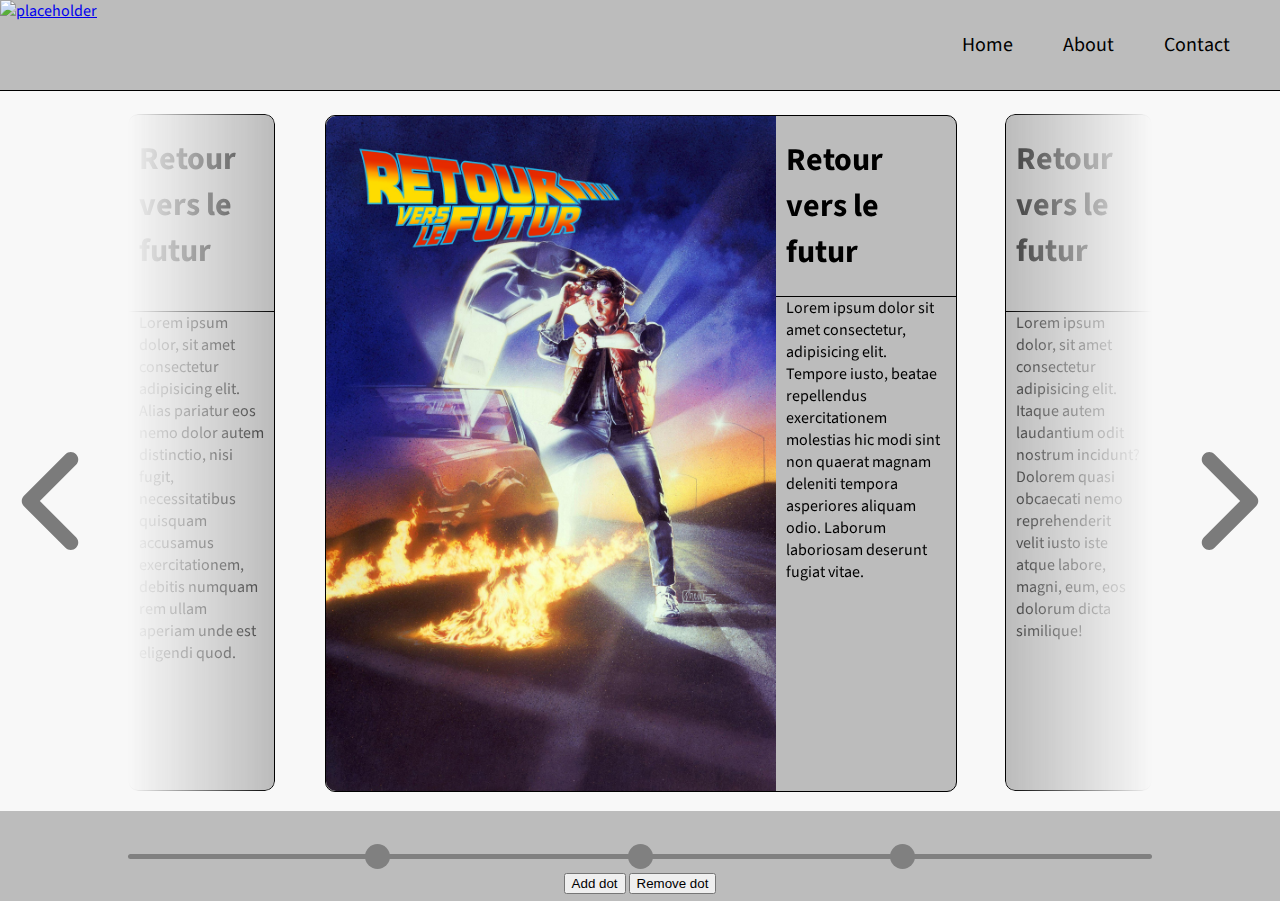
==== index.html @ db0fd7a9 "Debut de session" ====
<!DOCTYPE html>
<html lang="fr">

<head>
    <meta charset="UTF-8">
    <meta http-equiv="X-UA-Compatible" content="IE=edge">
    <meta name="viewport" content="width=device-width, initial-scale=1.0">
    <link rel="stylesheet" href="assets/css/style.css">
    <title>Document</title>
</head>

<body>
    <header>
        <div class="logo">
            <a href="."><img src="https://via.placeholder.com/150x100 " alt="placeholder"> </a>
        </div>
        <nav>
            <ul>
                <li><a href=".">Home</a></li>
                <li><a href=".">About</a></li>
                <li><a href=".">Contact</a></li>
            </ul>
        </nav>
    </header>

    <main>

        <div class="carrousel">
            <div class="container">
                <div class="previous-card">
                    <h1>Retour vers le futur</h1>
                    <p>
                        Lorem ipsum dolor, sit amet consectetur adipisicing elit. Alias pariatur eos nemo dolor autem distinctio, nisi fugit, necessitatibus quisquam accusamus exercitationem, debitis numquam rem ullam aperiam unde est eligendi quod.
                    </p>
                </div>
                
                <div class="flip-card">
                    <div class="flip-card-inner">
                        <div class="flip-card-front">
                            <div class="flip-card-front-img">
                                <img src="assets/img/retour-vers-le-futur-cover.jpg" alt="Retour vers le futur">
                            </div>
                            <div class="main-card-content">
                                <h1>Retour vers le futur</h1>
                                <p>
                                    Lorem ipsum dolor sit amet consectetur, adipisicing elit. Tempore iusto, beatae repellendus exercitationem molestias hic modi sint non quaerat magnam deleniti tempora asperiores aliquam odio. Laborum laboriosam deserunt fugiat vitae.
                                </p>
                            </div>
                            
                        </div>
                        <div class="flip-card-back">
                            <h1>Retour vers le futur</h1>
                            <p>
                                Lorem ipsum dolor sit amet consectetur, adipisicing elit. Tempore iusto, beatae repellendus exercitationem molestias hic modi sint non quaerat magnam deleniti tempora asperiores aliquam odio. Laborum laboriosam deserunt fugiat vitae.
                            </p>
                        </div>
                    </div>
                </div>
        
                <div class="next-card">
                    <h1>Retour vers le futur</h1>
                    <p>
                        Lorem ipsum dolor, sit amet consectetur adipisicing elit. Itaque autem laudantium odit nostrum incidunt? Dolorem quasi obcaecati nemo reprehenderit velit iusto iste atque labore, magni, eum, eos dolorum dicta similique!
                    </p>
                </div>
            </div>
        </div>

        <img src="assets/img/arrow.svg" alt="arrow-left" class="previous-button">
        <img src="assets/img/arrow.svg" alt="arrow-right" class="next-button">

    </main>

    <footer>
        <div class="timeline">
            <div class="years"><div class="dots"></div><div class="dots"></div><div class="dots"></div></div> 
        </div>

        <div>
            <button type="button" class="addDot">Add dot</button>
            <button type="button" class="removeDot">Remove dot</button>
        </div>
    </footer>

    <script src="assets/js/script.js"></script>
</body>

</html>
---- assets/css/style.css ----
@import url(https://fonts.googleapis.com/css?family=Source+Sans+Pro);

html {
    font-size: 62.5%;
}

body {
    margin: 0;
    padding: 0;
    font-size: 1.6rem;
    font-family: "Source Sans Pro", sans-serif;
    color: #383838;
    background-color: #f8f8f8;
}

/* Partie Menu */

header { 
    width: 100%;
    height: 10vh;
    border-bottom : 1px black solid;
    background-color: rgb(128, 128, 128, 0.50);
    display: flex;
    justify-content: space-between;
}

nav>ul {
    margin: 0;
    display: flex;
    align-items: center;
    height: 100%;
    gap : 50px;
    list-style: none;
    margin-right: 50px;
}

nav>ul>li>a {
    text-decoration: none;
    color: black;
    font-size: 2rem;
}

/* Partie card */

main {
    display: flex;
    flex-direction: column;
    align-items: center;
    justify-content: center;
    height: 80vh;
    position: relative;
}

/* Partie flèches de navigation */

.previous-button {
    position: absolute;
    top: 50%;
    left: 0;
    transform: rotate(180deg);
    width: 100px;
    height: 100px; 
    cursor: pointer;
    opacity: 0.5;
    transition: hover 0.3s ease;
}


.previous-button:hover {
    transform:rotate(180deg);
    opacity: 1;
    scale: 1.1;
    transition: hover 0.3s ease;
}

.next-button {
    position: absolute;
    top: 50%;
    right: 0;
    width: 100px;; 
    height: 100px; 
    cursor: pointer;
    opacity: 0.5;
    transition: 0.3s ease;
}

.next-button:hover {
    opacity: 1;
    scale: 1.1;
    transition: 0.3s ease;
}


/* Partie carrousel */

.carrousel {
    width: 80vw;
    height: 75vh;
    position : relative;
}

.container {
    width: 100%;
    display: flex;
    justify-content: center;
    align-items: center;
    gap : 50px
}

/* Partie card précédente et suivante */

.container>div {
    width: 15vw;
    height: 75vh;
    display: flex;
    flex-direction: column;
    background-color: rgba(128, 128, 128, 0.50);;
}

.previous-card {
    border : 1px black solid;
    border-radius: 10px;
    -webkit-mask: linear-gradient(270deg, #000, #0000);
    mask: linear-gradient(270deg,#000, #0000);
}

.next-card {
    border : 1px black solid;
    border-radius: 10px;
    -webkit-mask: linear-gradient(90deg, #000, #0000);
    mask: linear-gradient(90deg,#000, #0000);
}

/* Card principale */

.container>.flip-card {
    width: 65vw;
    height: 75vh;
    background-color: transparent;
    perspective: 1000px;
    display: flex;
    flex-direction: column;
}

.flip-card-inner {
    position: relative;
    width: 100%;
    height: 100%;
    transition: transform 0.8s;
    transform-style: preserve-3d;
}

.flip-card:hover .flip-card-inner {
    transform: rotateY(180deg);
}

.flip-card-front, .flip-card-back {
    position: absolute;
    width: 100%;
    height: 100%;
    -webkit-backface-visibility: hidden; 
    backface-visibility: hidden;
    border: 1px black solid;
    border-radius: 10px;
}

.flip-card-front {
    background-color: rgba(128, 128, 128, 0.50);;
    color: black;
    display: flex;
    justify-content: flex-start;
}

.flip-card-front-img>img {
    object-fit: contain;
    max-height: 75vh;
    border-radius: 10px 0 0 10px;
}

.flip-card-back {
    background-color: rgba(128, 128, 128, 0.50);
    transform: rotateY(180deg);
}

h1 {
    padding: 0 10px;
}

p {
    border-top: black 1px solid;
    padding-top: 5px;
    padding: 0 10px;
}



/* Partie timeline */

footer {
    display: flex;
    flex-direction: column;
    justify-content: center;
    align-items: center;
    background-color: rgba(128, 128, 128, 0.50);
    height: 10vh;
}

:root {
    --rayon : 25px;
    --thickness : 5px;
    --gap : calc(calc(var(--thickness) - var(--rayon))/2);
}

.timeline {
    height: 6vh;
    width: 80vw;
}

.years {
    position: absolute;
    margin-top: 4vh;
    height: var(--thickness);
    width: 80vw;
    background-color: gray;
    border-radius: 3px;
    z-index: 2;
    display: flex;
    justify-content: space-evenly;
}

.dots {
    margin-top: var(--gap);
    height: var(--rayon);
    width: var(--rayon);
    background-color: gray;
    border-radius: 50%;
    z-index: 1;
}
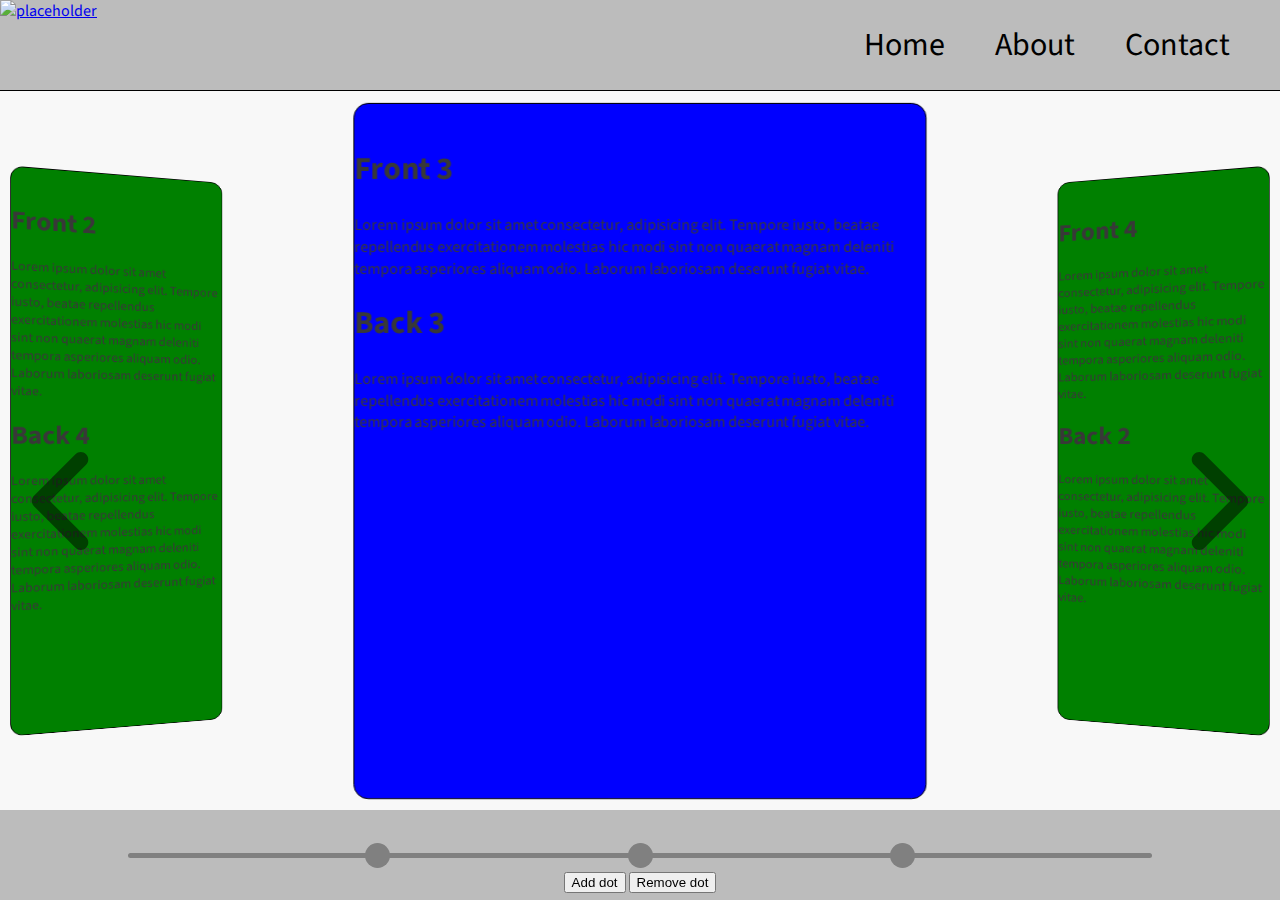
==== commit 8c1bdfd2: "Debut de session" ====
--- a/index.html
+++ b/index.html
@@ -6,7 +6,7 @@
     <meta http-equiv="X-UA-Compatible" content="IE=edge">
     <meta name="viewport" content="width=device-width, initial-scale=1.0">
     <link rel="stylesheet" href="assets/css/style.css">
-    <title>Document</title>
+    <title>The Retrospective</title>
 </head>
 
 <body>
@@ -24,56 +24,138 @@
     </header>
 
     <main>
-
-        <div class="carrousel">
-            <div class="container">
-                <div class="previous-card">
-                    <h1>Retour vers le futur</h1>
-                    <p>
-                        Lorem ipsum dolor, sit amet consectetur adipisicing elit. Alias pariatur eos nemo dolor autem distinctio, nisi fugit, necessitatibus quisquam accusamus exercitationem, debitis numquam rem ullam aperiam unde est eligendi quod.
-                    </p>
-                </div>
-                
-                <div class="flip-card">
-                    <div class="flip-card-inner">
-                        <div class="flip-card-front">
-                            <div class="flip-card-front-img">
-                                <img src="assets/img/retour-vers-le-futur-cover.jpg" alt="Retour vers le futur">
-                            </div>
-                            <div class="main-card-content">
-                                <h1>Retour vers le futur</h1>
-                                <p>
-                                    Lorem ipsum dolor sit amet consectetur, adipisicing elit. Tempore iusto, beatae repellendus exercitationem molestias hic modi sint non quaerat magnam deleniti tempora asperiores aliquam odio. Laborum laboriosam deserunt fugiat vitae.
-                                </p>
-                            </div>
-                            
-                        </div>
-                        <div class="flip-card-back">
-                            <h1>Retour vers le futur</h1>
-                            <p>
-                                Lorem ipsum dolor sit amet consectetur, adipisicing elit. Tempore iusto, beatae repellendus exercitationem molestias hic modi sint non quaerat magnam deleniti tempora asperiores aliquam odio. Laborum laboriosam deserunt fugiat vitae.
-                            </p>
-                        </div>
-                    </div>
-                </div>
+        <img src="assets/img/arrow.svg" alt="next-arrow" class="next-arrow">
+        <img src="assets/img/arrow.svg" alt="prev-arrow" class="prev-arrow">
+
+        <div class="container">
+            
+
+            <div class="item">
+                <div class="flip-card">
+                    <div class="flip-card-front">
+                        <div class="flip-card-front-img">
+                            <img src="" alt="">
+                        </div>
+                        <div class="main-card-content">
+                            <h1 class="title">Front 5</h1>
+                            <p>
+                                Lorem ipsum dolor sit amet consectetur, adipisicing elit. Tempore iusto, beatae repellendus exercitationem molestias hic modi sint non quaerat magnam deleniti tempora asperiores aliquam odio. Laborum laboriosam deserunt fugiat vitae.
+                            </p>
+                        </div>
+                        
+                    </div>
+                    <div class="flip-card-back">
+                        <h1>Back 1</h1>
+                        <p>
+                            Lorem ipsum dolor sit amet consectetur, adipisicing elit. Tempore iusto, beatae repellendus exercitationem molestias hic modi sint non quaerat magnam deleniti tempora asperiores aliquam odio. Laborum laboriosam deserunt fugiat vitae.
+                        </p>
+                    </div>
+                </div>
+            </div>
+
+            <div class="item">
+                <div class="flip-card">
+                    <div class="flip-card-front">
+                        <div class="flip-card-front-img">
+                            <img src="" alt="">
+                        </div>
+                        <div class="main-card-content">
+                            <h1 class="title">Front 4</h1>
+                            <p>
+                                Lorem ipsum dolor sit amet consectetur, adipisicing elit. Tempore iusto, beatae repellendus exercitationem molestias hic modi sint non quaerat magnam deleniti tempora asperiores aliquam odio. Laborum laboriosam deserunt fugiat vitae.
+                            </p>
+                        </div>
+                        
+                    </div>
+                    <div class="flip-card-back">
+                        <h1>Back 2</h1>
+                        <p>
+                            Lorem ipsum dolor sit amet consectetur, adipisicing elit. Tempore iusto, beatae repellendus exercitationem molestias hic modi sint non quaerat magnam deleniti tempora asperiores aliquam odio. Laborum laboriosam deserunt fugiat vitae.
+                        </p>
+                    </div>
+                </div>
+            </div>
+
+            <div class="item">
+                <div class="flip-card">
+                    <div class="flip-card-front">
+                        <div class="flip-card-front-img">
+                            <img src="" alt="">
+                        </div>
+                        <div class="main-card-content">
+                            <h1 class="title">Front 3</h1>
+                            <p>
+                                Lorem ipsum dolor sit amet consectetur, adipisicing elit. Tempore iusto, beatae repellendus exercitationem molestias hic modi sint non quaerat magnam deleniti tempora asperiores aliquam odio. Laborum laboriosam deserunt fugiat vitae.
+                            </p>
+                        </div>
+                        
+                    </div>
+                    <div class="flip-card-back">
+                        <h1>Back 3</h1>
+                        <p>
+                            Lorem ipsum dolor sit amet consectetur, adipisicing elit. Tempore iusto, beatae repellendus exercitationem molestias hic modi sint non quaerat magnam deleniti tempora asperiores aliquam odio. Laborum laboriosam deserunt fugiat vitae.
+                        </p>
+                    </div>
+                </div>
+            </div>
+
+            <div class="item">
+                <div class="flip-card">
+                    <div class="flip-card-front">
+                        <div class="flip-card-front-img">
+                            <img src="" alt="">
+                        </div>
+                        <div class="main-card-content">
+                            <h1 class="title">Front 2</h1>
+                            <p>
+                                Lorem ipsum dolor sit amet consectetur, adipisicing elit. Tempore iusto, beatae repellendus exercitationem molestias hic modi sint non quaerat magnam deleniti tempora asperiores aliquam odio. Laborum laboriosam deserunt fugiat vitae.
+                            </p>
+                        </div>
+                        
+                    </div>
+                    <div class="flip-card-back">
+                        <h1>Back 4</h1>
+                        <p>
+                            Lorem ipsum dolor sit amet consectetur, adipisicing elit. Tempore iusto, beatae repellendus exercitationem molestias hic modi sint non quaerat magnam deleniti tempora asperiores aliquam odio. Laborum laboriosam deserunt fugiat vitae.
+                        </p>
+                    </div>
+                </div>
+            </div>
+
+            <div class="item">
+                <div class="flip-card">
+                    <div class="flip-card-front">
+                        <div class="flip-card-front-img">
+                            <img src="" alt="">
+                        </div>
+                        <div class="main-card-content">
+                            <h1 class="title">Front 1</h1>
+                            <p>
+                                Lorem ipsum dolor sit amet consectetur, adipisicing elit. Tempore iusto, beatae repellendus exercitationem molestias hic modi sint non quaerat magnam deleniti tempora asperiores aliquam odio. Laborum laboriosam deserunt fugiat vitae.
+                            </p>
+                        </div>
+                        
+                    </div>
+                    <div class="flip-card-back">
+                        <h1>Back 5</h1>
+                        <p>
+                            Lorem ipsum dolor sit amet consectetur, adipisicing elit. Tempore iusto, beatae repellendus exercitationem molestias hic modi sint non quaerat magnam deleniti tempora asperiores aliquam odio. Laborum laboriosam deserunt fugiat vitae.
+                        </p>
+                    </div>
+                </div>
+            </div>
+
+        </div>
         
-                <div class="next-card">
-                    <h1>Retour vers le futur</h1>
-                    <p>
-                        Lorem ipsum dolor, sit amet consectetur adipisicing elit. Itaque autem laudantium odit nostrum incidunt? Dolorem quasi obcaecati nemo reprehenderit velit iusto iste atque labore, magni, eum, eos dolorum dicta similique!
-                    </p>
-                </div>
-            </div>
-        </div>
-
-        <img src="assets/img/arrow.svg" alt="arrow-left" class="previous-button">
-        <img src="assets/img/arrow.svg" alt="arrow-right" class="next-button">
-
     </main>
 
     <footer>
         <div class="timeline">
-            <div class="years"><div class="dots"></div><div class="dots"></div><div class="dots"></div></div> 
+            <div class="years">
+                <div class="dots"></div>
+                <div class="dots"></div>
+                <div class="dots"></div>
+            </div>
         </div>
 
         <div>
@@ -85,4 +167,38 @@
     <script src="assets/js/script.js"></script>
 </body>
 
-</html>+</html>
+
+<!-- <div class="item flip-card">
+                <div class="flip-card-inner">
+                    <div class="flip-card-front">
+                        <div class="flip-card-front-img">
+                            <img src="assets/img/retour-vers-le-futur-cover.jpg" alt="Retour vers le futur">
+                        </div>
+                        <div class="main-card-content">
+                            <h1 class="title">Retour vers le futur</h1>
+                            <p>
+                                Lorem ipsum dolor sit amet consectetur, adipisicing elit. Tempore iusto, beatae repellendus exercitationem molestias hic modi sint non quaerat magnam deleniti tempora asperiores aliquam odio. Laborum laboriosam deserunt fugiat vitae.
+                            </p>
+                        </div>
+                        
+                    </div>
+                    <div class="flip-card-back">
+                        <h1>Retour vers le futur</h1>
+                        <p>
+                            Lorem ipsum dolor sit amet consectetur, adipisicing elit. Tempore iusto, beatae repellendus exercitationem molestias hic modi sint non quaerat magnam deleniti tempora asperiores aliquam odio. Laborum laboriosam deserunt fugiat vitae.
+                        </p>
+                    </div>
+                </div>
+            </div>
+    
+            <div class="item next-card">
+                <h1>Alien</h1>
+                <p>
+                    Lorem ipsum dolor, sit amet consectetur adipisicing elit. Itaque autem laudantium odit nostrum incidunt? Dolorem quasi obcaecati nemo reprehenderit velit iusto iste atque labore, magni, eum, eos dolorum dicta similique!
+                </p>
+            </div> -->
+
+<!-- <div class="last-card">
+                
+            </div> -->--- a/assets/css/style.css
+++ b/assets/css/style.css
@@ -1,13 +1,20 @@
 @import url(https://fonts.googleapis.com/css?family=Source+Sans+Pro);
 
 html {
-    font-size: 62.5%;
+    --value: -2100;
+    --width: calc(var(--value) * -1 * 1px);
+    --distance: calc(var(--value) * .67 * 1px);
+    --perspective: calc(var(--value) * -.33 * 1px);
+    --angle: calc(var(--value) / 75 * 1deg);
+    --zoom: 2.2;
+    --active-translate-modifier: .6;
+    --vertical-offset: -0px;
 }
 
 body {
     margin: 0;
     padding: 0;
-    font-size: 1.6rem;
+    font-size: 1rem;
     font-family: "Source Sans Pro", sans-serif;
     color: #383838;
     background-color: #f8f8f8;
@@ -24,7 +31,7 @@
     justify-content: space-between;
 }
 
-nav>ul {
+nav ul {
     margin: 0;
     display: flex;
     align-items: center;
@@ -34,167 +41,127 @@
     margin-right: 50px;
 }
 
-nav>ul>li>a {
+nav ul a {
     text-decoration: none;
     color: black;
     font-size: 2rem;
 }
 
+.logo img {
+    width: auto;
+    height: 100%;
+}
+
+
+
 /* Partie card */
 
 main {
-    display: flex;
-    flex-direction: column;
+    width: 100%;
+    height: 80vh;
+
+    position: relative;
+    overflow-x: clip;
+    overflow-y: hidden;
+}
+
+.container {
+    width: 100%;
+    height: 100%;
+
+    display: flex;
+    justify-content: space-evenly;
     align-items: center;
-    justify-content: center;
-    height: 80vh;
-    position: relative;
-}
+
+    perspective: var(--perspective);
+    transform-style: preserve-3d;
+    position: absolute;  
+    transform: scale(var(--zoom)) translateY(calc(var(--vertical-offset) * -1));  
+}
+
+.item {
+    height: calc(100% - 20px);
+    width: calc(20%);
+
+    transition: all 2s;
+    position : absolute;
+
+    border : 1px black solid;
+    border-radius: 15px;
+
+}
+
+.container .item:nth-of-type(1) {
+    background-color: green;
+    transform: rotateY(calc(var(--angle) * 2)) translateZ(var(--distance)) translateY(var(--vertical-offset));
+  }
+  
+  .container .item:nth-of-type(2) {
+    background-color: green;
+    transform: rotateY(calc(var(--angle) * 1)) translateZ(var(--distance)) translateY(var(--vertical-offset));
+  }
+  
+  .container .item:nth-of-type(3) {
+    width: 45vw;
+    background-color: blue;
+    transform: rotateY(0deg) translateZ(calc(var(--distance) * var(--active-translate-modifier))) translateY(var(--vertical-offset));
+  }
+  
+  .container .item:nth-of-type(4) {
+    background-color: green;
+    transform: rotateY(calc(var(--angle) * -1)) translateZ(var(--distance)) translateY(var(--vertical-offset));
+  }
+  
+  .container .item:nth-of-type(5) {
+    background-color: green;
+    transform: rotateY(calc(var(--angle) * -2)) translateZ(var(--distance)) translateY(var(--vertical-offset));
+  }
+
+
+
 
 /* Partie flèches de navigation */
 
-.previous-button {
+.prev-arrow {
     position: absolute;
     top: 50%;
-    left: 0;
+    left: 10px;
     transform: rotate(180deg);
     width: 100px;
     height: 100px; 
     cursor: pointer;
     opacity: 0.5;
     transition: hover 0.3s ease;
-}
-
-
-.previous-button:hover {
+    z-index: 2;
+}
+
+.prev-arrow:hover {
     transform:rotate(180deg);
     opacity: 1;
     scale: 1.1;
     transition: hover 0.3s ease;
-}
-
-.next-button {
+    z-index: 2;
+}
+
+.next-arrow {
     position: absolute;
     top: 50%;
-    right: 0;
+    right: 10px;
     width: 100px;; 
     height: 100px; 
     cursor: pointer;
     opacity: 0.5;
     transition: 0.3s ease;
-}
-
-.next-button:hover {
+    z-index: 2;
+}
+
+.next-arrow:hover {
     opacity: 1;
     scale: 1.1;
-    transition: 0.3s ease;
-}
-
-
-/* Partie carrousel */
-
-.carrousel {
-    width: 80vw;
-    height: 75vh;
-    position : relative;
-}
-
-.container {
-    width: 100%;
-    display: flex;
-    justify-content: center;
-    align-items: center;
-    gap : 50px
-}
-
-/* Partie card précédente et suivante */
-
-.container>div {
-    width: 15vw;
-    height: 75vh;
-    display: flex;
-    flex-direction: column;
-    background-color: rgba(128, 128, 128, 0.50);;
-}
-
-.previous-card {
-    border : 1px black solid;
-    border-radius: 10px;
-    -webkit-mask: linear-gradient(270deg, #000, #0000);
-    mask: linear-gradient(270deg,#000, #0000);
-}
-
-.next-card {
-    border : 1px black solid;
-    border-radius: 10px;
-    -webkit-mask: linear-gradient(90deg, #000, #0000);
-    mask: linear-gradient(90deg,#000, #0000);
-}
-
-/* Card principale */
-
-.container>.flip-card {
-    width: 65vw;
-    height: 75vh;
-    background-color: transparent;
-    perspective: 1000px;
-    display: flex;
-    flex-direction: column;
-}
-
-.flip-card-inner {
-    position: relative;
-    width: 100%;
-    height: 100%;
-    transition: transform 0.8s;
-    transform-style: preserve-3d;
-}
-
-.flip-card:hover .flip-card-inner {
-    transform: rotateY(180deg);
-}
-
-.flip-card-front, .flip-card-back {
-    position: absolute;
-    width: 100%;
-    height: 100%;
-    -webkit-backface-visibility: hidden; 
-    backface-visibility: hidden;
-    border: 1px black solid;
-    border-radius: 10px;
-}
-
-.flip-card-front {
-    background-color: rgba(128, 128, 128, 0.50);;
-    color: black;
-    display: flex;
-    justify-content: flex-start;
-}
-
-.flip-card-front-img>img {
-    object-fit: contain;
-    max-height: 75vh;
-    border-radius: 10px 0 0 10px;
-}
-
-.flip-card-back {
-    background-color: rgba(128, 128, 128, 0.50);
-    transform: rotateY(180deg);
-}
-
-h1 {
-    padding: 0 10px;
-}
-
-p {
-    border-top: black 1px solid;
-    padding-top: 5px;
-    padding: 0 10px;
-}
-
-
-
-/* Partie timeline */
+    transition: hover 0.3s ease;
+    z-index: 2;
+}
+
 
 footer {
     display: flex;
@@ -202,8 +169,14 @@
     justify-content: center;
     align-items: center;
     background-color: rgba(128, 128, 128, 0.50);
+    position: absolute;
+    bottom: 0;
     height: 10vh;
-}
+    width: 100%;
+
+}
+
+/* Partie timeline */
 
 :root {
     --rayon : 25px;
